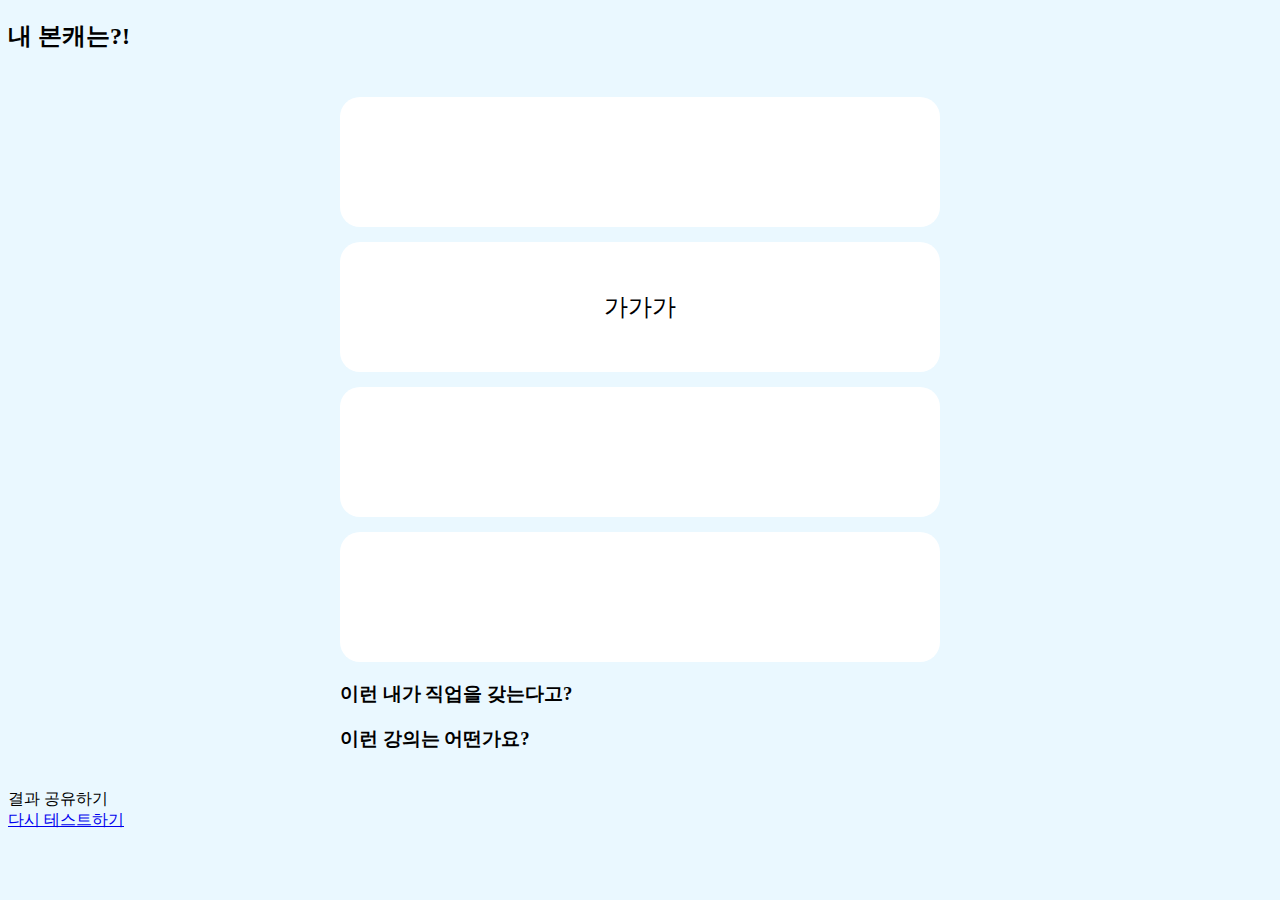
==== results.html @ 467fe561 "결과창 css 절반 완료" ====
<!DOCTYPE html>
<html lang="en">

<head>
    <meta charset="UTF-8">
    <meta http-equiv="X-UA-Compatible" content="IE=edge">
    <meta name="viewport" content="width=device-width, initial-scale=1.0">
    <link rel="icon" href="favicon.png">
    <!-- 크롬, 사파리 등 여러 브라우저들 기본 설정을 없애줌 -->
    <link rel="stylesheet" href="https://cdn.jsdelivr.net/npm/reset-css@5.0.1/reset.min.css">
    <link rel="stylesheet" as="style" crossorigin
        href="https://cdn.jsdelivr.net/gh/orioncactus/pretendard@v1.3.6/dist/web/variable/pretendardvariable-dynamic-subset.css" />
    <link rel="stylesheet" href="css/common.css">
    <link rel="stylesheet" href="css/results.css">
    <script defer src="js/share.js"></script>
    <title>내 안에 숨어있는 직업캐 찾기!</title>
</head>

<body>
    <h2 class="page-subtitle">내 본캐는?!</h2>
    <h1 class="page-title"></h1>
    <img src="images/result_character1.png" alt="" class="character">
    <div class="result">
        <div class="box"></div>
        <div class="box">가가가</div>
        <div class="box"></div>
        <div class="box"></div>
    </div>
    <div class="result">
        <h3>이런 내가 직업을 갖는다고?</h3>
        <div class="jobs">
            <div class="job"></div>
            <div class="job"></div>
        </div>
    </div>
    <div class="result">
        <h3>이런 강의는 어떤가요?</h3>
        <a href="" target="_blank" class="lecture">
            <img src="" alt="">
        </a>
    </div>
    <div class="btn btn-green btn-small share-or-copy">결과 공유하기</div>
    <a href="index.html" class="btn btn-gray btn-small">다시 테스트하기</a>
</body>

</html>
---- css/results.css ----
body {
    background-color: #eaf8ff;
    background-image: url(../images/result_bg.jpg);
    background-position: top center;
    background-repeat: no-repeat;
}

.character {
    width: 100%;
    max-width: 600px;
    margin-left:auto;
    margin-right:auto;
    margin-bottom:20px;
}

.result{
    max-width: 600px;
    margin-left:auto;
    margin-right:auto;
}

.result .box{
    min-height: 70px;
    background-color: #ffffff;
    margin-bottom:15px;
    border-radius:20px;
    display:flex;
    justify-content: center;
    align-items: center;
    font-size: 24px;
    font-weight: 500;
    line-height: 1.4;
    text-align: center;
    padding:30px 10px;
}
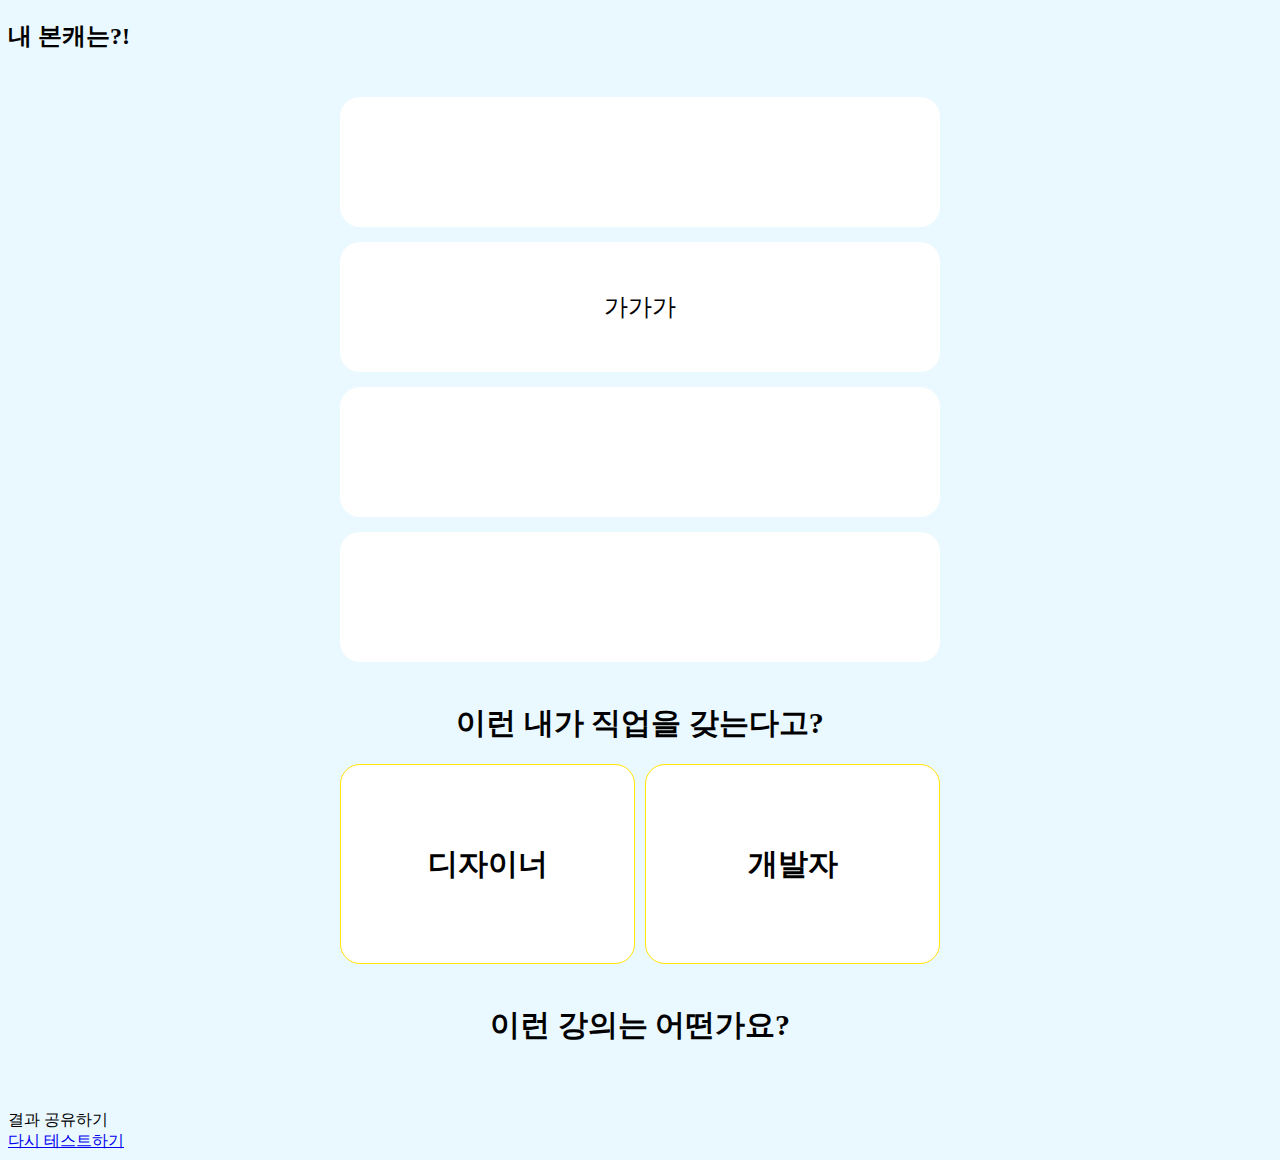
==== commit 970e9180: "결과창 디자인 완료" ====
--- a/results.html
+++ b/results.html
@@ -29,14 +29,14 @@
     <div class="result">
         <h3>이런 내가 직업을 갖는다고?</h3>
         <div class="jobs">
-            <div class="job"></div>
-            <div class="job"></div>
+            <div class="job">디자이너</div>
+            <div class="job">개발자</div>
         </div>
     </div>
     <div class="result">
         <h3>이런 강의는 어떤가요?</h3>
         <a href="" target="_blank" class="lecture">
-            <img src="" alt="">
+            <img src="images/result_lecture1.png" alt="">
         </a>
     </div>
     <div class="btn btn-green btn-small share-or-copy">결과 공유하기</div>
--- a/css/results.css
+++ b/css/results.css
@@ -8,28 +8,66 @@
 .character {
     width: 100%;
     max-width: 600px;
-    margin-left:auto;
-    margin-right:auto;
-    margin-bottom:20px;
+    margin-left: auto;
+    margin-right: auto;
+    margin-bottom: 20px;
 }
 
-.result{
+.result {
     max-width: 600px;
-    margin-left:auto;
-    margin-right:auto;
+    margin-left: auto;
+    margin-right: auto;
 }
 
-.result .box{
+.result .box {
     min-height: 70px;
     background-color: #ffffff;
-    margin-bottom:15px;
-    border-radius:20px;
-    display:flex;
+    margin-bottom: 15px;
+    border-radius: 20px;
+    display: flex;
     justify-content: center;
     align-items: center;
     font-size: 24px;
     font-weight: 500;
     line-height: 1.4;
     text-align: center;
-    padding:30px 10px;
+    padding: 30px 10px;
+}
+
+.result h3 {
+    font-size: 30px;
+    font-weight: 700;
+    line-height: 1.4;
+    text-align: center;
+    margin-top: 40px;
+    margin-bottom: 20px;
+}
+
+.result .jobs {
+    height: 200px;
+    display: flex;
+    gap: 10px;
+}
+
+.result .job {
+    background-color: #ffffff;
+    /* flex:1 : 가로너비 비율이 1로 지정됨 1:1 비율로 만들어짐 */
+    flex: 1;
+    background-image: url(../images/result_star.png);
+    background-position: center center;
+    background-repeat: no-repeat;
+    font-size: 30px;
+    font-weight: 700;
+    line-height: 1.4;
+    text-align: center;
+    display: flex;
+    justify-content: center;
+    align-items: center;
+    border: 1px solid #ffe603;
+    border-radius: 20px;
+}
+
+.result .lecture img {
+    margin-bottom: 40px;
+    width: 100%;
 }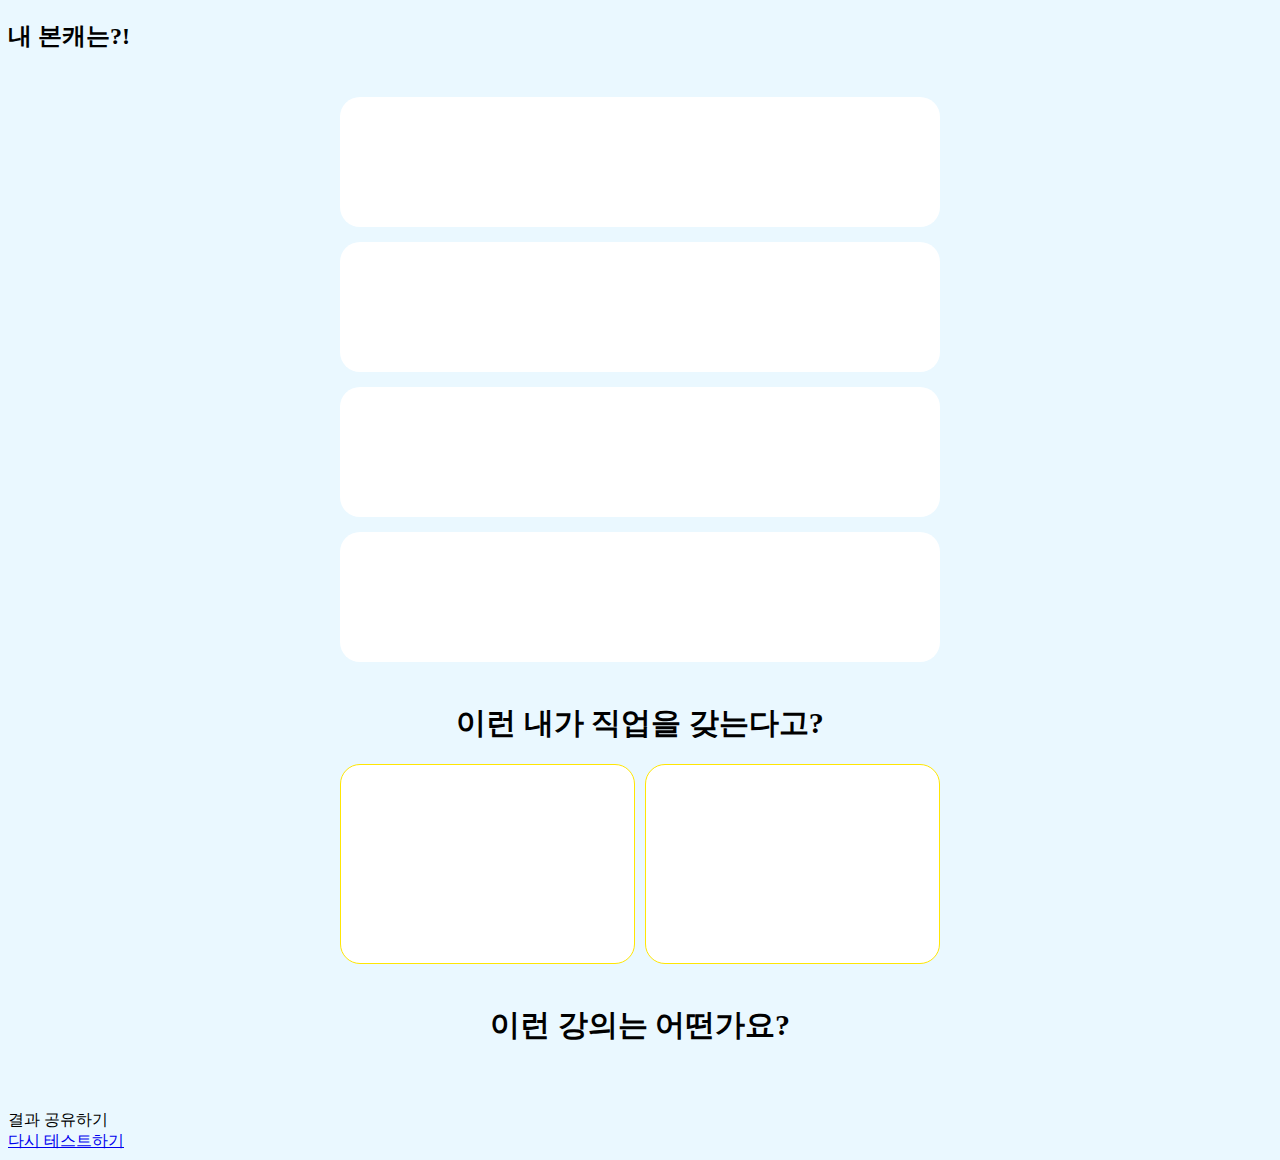
==== commit 400769cd: "clear" ====
--- a/results.html
+++ b/results.html
@@ -5,6 +5,21 @@
     <meta charset="UTF-8">
     <meta http-equiv="X-UA-Compatible" content="IE=edge">
     <meta name="viewport" content="width=device-width, initial-scale=1.0">
+    <!-- Open Graph -->
+    <meta property="og:type" content="website" />
+    <meta property="og:site_name" content="내숨캐" />
+    <meta property="og:title" content="내 안에 숨어있는 직업캐 찾기!" />
+    <meta property="og:description" content="누구나 찰떡인 직업이 있어요! 내 안에 숨어있는 직업캐를 찾아보세요!" />
+    <meta property="og:image" content="/images/thumbnail.jpg" />
+    <meta property="og:url" content="https://prismatic-monstera-4c9d6a.netlify.app/" />
+
+    <!-- Twitter Cards -->
+    <meta property="twitter:card" content="summary" />
+    <meta property="twitter:site" content="내숨캐" />
+    <meta property="twitter:title" content="내 안에 숨어있는 직업캐 찾기!" />
+    <meta property="twitter:description" content="누구나 찰떡인 직업이 있어요! 내 안에 숨어있는 직업캐를 찾아보세요!" />
+    <meta property="twitter:image" content="/images/thumbnail.jpg" />
+    <meta property="twitter:url" content="https://prismatic-monstera-4c9d6a.netlify.app/" />
     <link rel="icon" href="favicon.png">
     <!-- 크롬, 사파리 등 여러 브라우저들 기본 설정을 없애줌 -->
     <link rel="stylesheet" href="https://cdn.jsdelivr.net/npm/reset-css@5.0.1/reset.min.css">
@@ -13,30 +28,32 @@
     <link rel="stylesheet" href="css/common.css">
     <link rel="stylesheet" href="css/results.css">
     <script defer src="js/share.js"></script>
+    <!-- type="module"을 써야 import 사용 가능 -->
+    <script type="module" defer src="js/results.js"></script>
     <title>내 안에 숨어있는 직업캐 찾기!</title>
 </head>
 
 <body>
     <h2 class="page-subtitle">내 본캐는?!</h2>
     <h1 class="page-title"></h1>
-    <img src="images/result_character1.png" alt="" class="character">
+    <img src="" alt="" class="character">
     <div class="result">
         <div class="box"></div>
-        <div class="box">가가가</div>
+        <div class="box"></div>
         <div class="box"></div>
         <div class="box"></div>
     </div>
     <div class="result">
         <h3>이런 내가 직업을 갖는다고?</h3>
         <div class="jobs">
-            <div class="job">디자이너</div>
-            <div class="job">개발자</div>
+            <div class="job"></div>
+            <div class="job"></div>
         </div>
     </div>
     <div class="result">
         <h3>이런 강의는 어떤가요?</h3>
         <a href="" target="_blank" class="lecture">
-            <img src="images/result_lecture1.png" alt="">
+            <img src="" alt="">
         </a>
     </div>
     <div class="btn btn-green btn-small share-or-copy">결과 공유하기</div>
